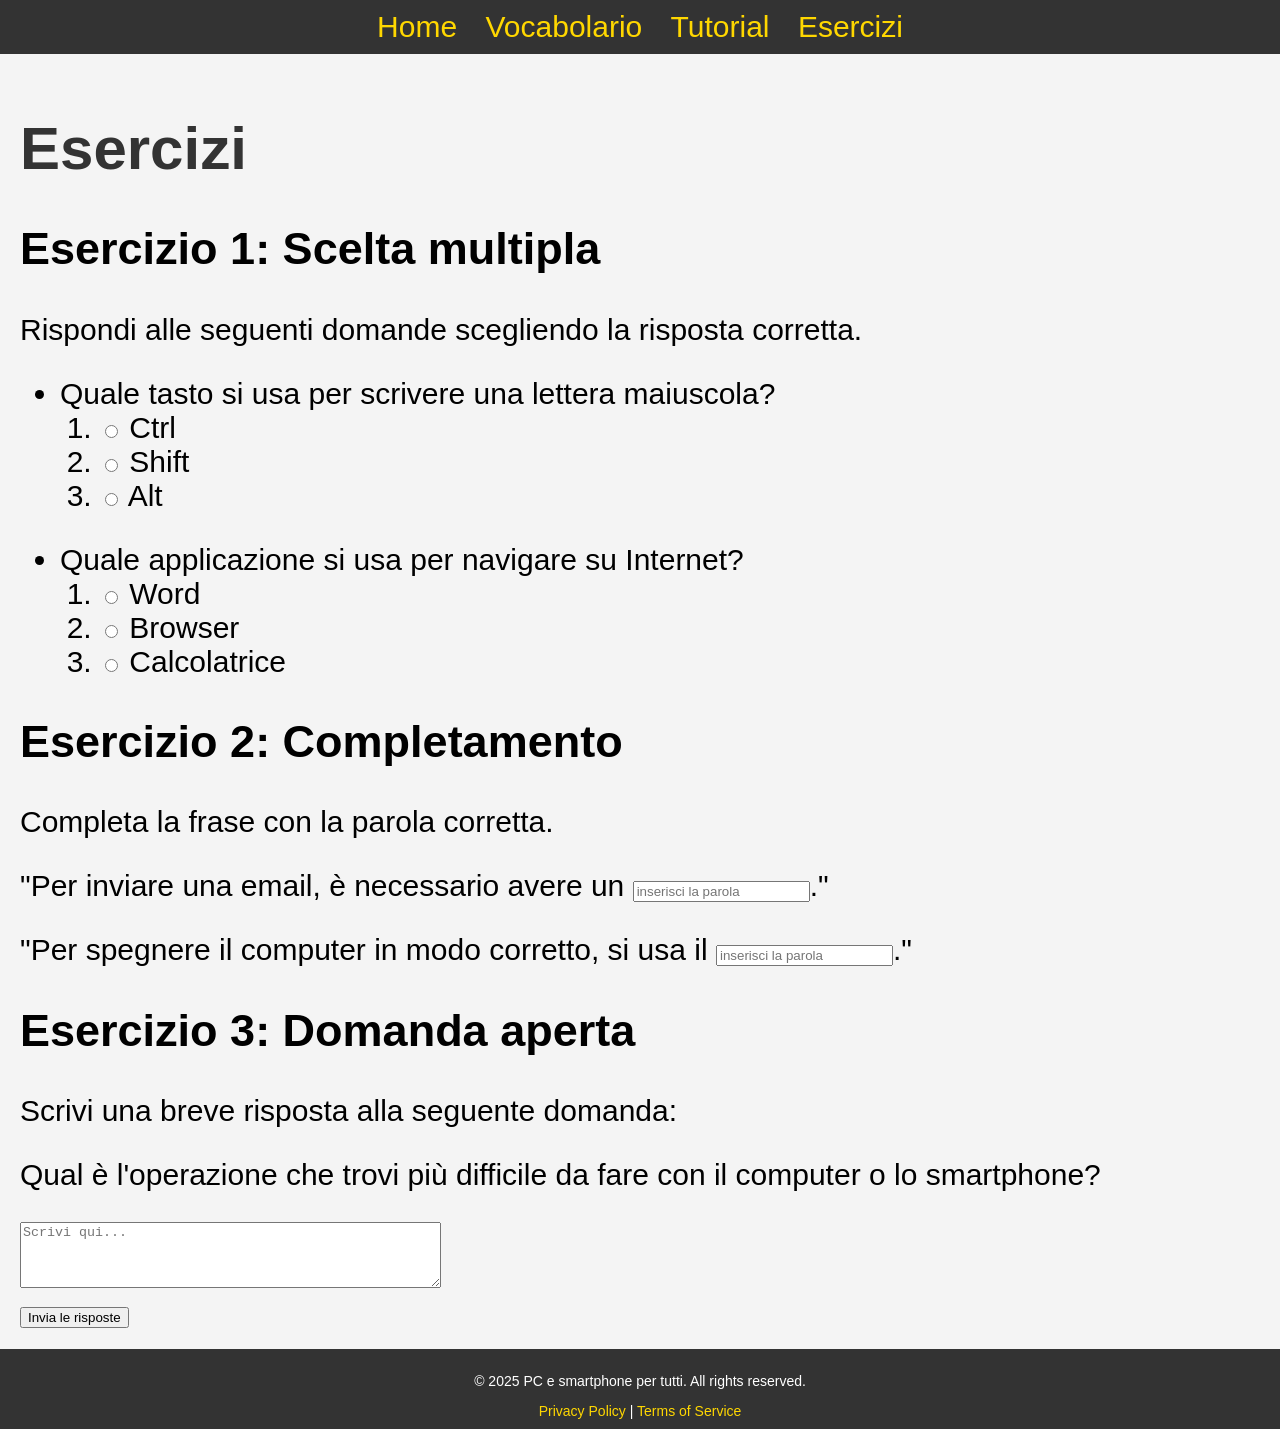
==== content/exercises/index.html @ 0805dfdc "Exercises placeholder page" ====
<!DOCTYPE html>
<html lang="it">
<head>
    <meta charset="UTF-8">
    <meta name="viewport" content="width=device-width, initial-scale=1.0">
    <title>Esercizi</title>
    <link rel="stylesheet" href="../../css/main.css">
    <link rel="stylesheet" href="../../css/layout.css">
    <link rel="stylesheet" href="../../css/typography.css">
</head>
<body>

    <header>
        <nav>
            <ul>
                <li><a href="../../index.html">Home</a></li>
                <li><a href="../index.html">Vocabolario</a></li>
                <li><a href="../tutorials/index.html">Tutorial</a></li>
                <li><a href="index.html">Esercizi</a></li>
            </ul>
        </nav>
    </header>
    
    <main>
        <h1>Esercizi</h1>
        
        <section>
            <h2>Esercizio 1: Scelta multipla</h2>
            <p>Rispondi alle seguenti domande scegliendo la risposta corretta.</p>
            <ul>
                <li>Quale tasto si usa per scrivere una lettera maiuscola?</li>
                <ol>
                    <li><input type="radio" name="q1"> Ctrl</li>
                    <li><input type="radio" name="q1"> Shift</li>
                    <li><input type="radio" name="q1"> Alt</li>
                </ol>
            </ul>
            <ul>
                <li>Quale applicazione si usa per navigare su Internet?</li>
                <ol>
                    <li><input type="radio" name="q2"> Word</li>
                    <li><input type="radio" name="q2"> Browser</li>
                    <li><input type="radio" name="q2"> Calcolatrice</li>
                </ol>
            </ul>
        </section>

        <section>
            <h2>Esercizio 2: Completamento</h2>
            <p>Completa la frase con la parola corretta.</p>
            <p>"Per inviare una email, è necessario avere un <input type="text" placeholder="inserisci la parola">."</p>
            <p>"Per spegnere il computer in modo corretto, si usa il <input type="text" placeholder="inserisci la parola">."</p>
        </section>

        <section>
            <h2>Esercizio 3: Domanda aperta</h2>
            <p>Scrivi una breve risposta alla seguente domanda:</p>
            <p>Qual è l'operazione che trovi più difficile da fare con il computer o lo smartphone?</p>
            <textarea rows="4" cols="50" placeholder="Scrivi qui..."></textarea>
        </section>

        <button>Invia le risposte</button>
    </main>

    <footer>
        <p>&copy; 2025 PC e smartphone per tutti. All rights reserved.</p>
        <a href="../../privacy-policy.html">Privacy Policy</a> | <a href="../../terms-of-service.html">Terms of Service</a>
    </footer>

</body>
</html>
---- css/main.css ----
/* General styling */
body {
    margin: 0;
    padding: 0;
}

main {
    padding: 20px;
    background-color: #f4f4f4;
}

h1 {
    color: #333;
}

/* Links */
a {
    color: #007BFF;
    text-decoration: none;
}

a:hover {
    text-decoration: underline;
}



/* Stile per il bottone "Torna alla lista dei tutorial" */
.back-btn {
    display: inline-block;
    background-color: #007bff; /* Colore blu */
    color: white;
    font-size: 16px;
    padding: 10px 20px;
    margin-bottom: 20px;
    border: none;
    border-radius: 5px;
    cursor: pointer;
    text-align: center;
    transition: background-color 0.3s ease, transform 0.2s ease;
}

.back-btn:hover {
    background-color: #0056b3; /* Blu scuro al passaggio del mouse */
    transform: translateY(-2px); /* Leggero sollevamento quando si passa sopra */
}

.back-btn:focus {
    outline: none; /* Rimuove il bordo di focus predefinito */
}
---- css/layout.css ----
/* Header and footer */
header, footer {
    background-color: #333;
    color: white;
    padding: 10px;
    text-align: center;
}

header h1, footer h1 {
    color: #ffffff;
}

nav ul {
    list-style-type: none;
    margin: 0;
    padding: 0;
}

nav ul li {
    display: inline;
    margin: 0 10px;
}

footer {
    font-size: 14px;
}

/* Header and footer links */
header a, footer a {
    color: #FFD700; /* Gold color for links */
    text-decoration: none;
}

header a:hover, footer a:hover {
    text-decoration: underline;
}
---- css/typography.css ----
/* General text styles */
body {
    font-family: Arial, sans-serif;
    font-size: 30px; /* Increase base font size */
}
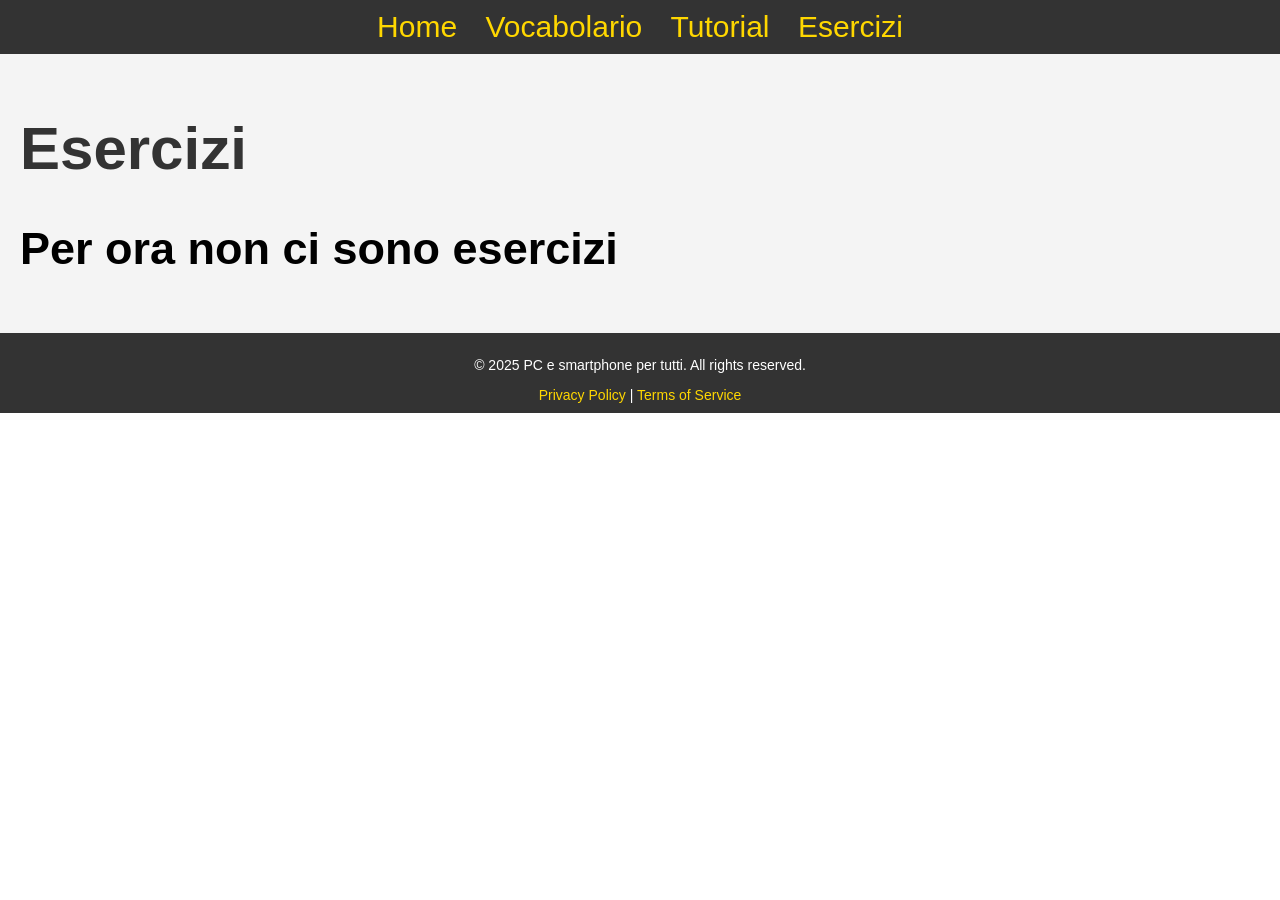
==== commit 06a550fc: "placeholder exercises" ====
--- a/content/exercises/index.html
+++ b/content/exercises/index.html
@@ -25,41 +25,9 @@
         <h1>Esercizi</h1>
         
         <section>
-            <h2>Esercizio 1: Scelta multipla</h2>
-            <p>Rispondi alle seguenti domande scegliendo la risposta corretta.</p>
-            <ul>
-                <li>Quale tasto si usa per scrivere una lettera maiuscola?</li>
-                <ol>
-                    <li><input type="radio" name="q1"> Ctrl</li>
-                    <li><input type="radio" name="q1"> Shift</li>
-                    <li><input type="radio" name="q1"> Alt</li>
-                </ol>
-            </ul>
-            <ul>
-                <li>Quale applicazione si usa per navigare su Internet?</li>
-                <ol>
-                    <li><input type="radio" name="q2"> Word</li>
-                    <li><input type="radio" name="q2"> Browser</li>
-                    <li><input type="radio" name="q2"> Calcolatrice</li>
-                </ol>
-            </ul>
+            <h2>Per ora non ci sono esercizi</h2>
         </section>
 
-        <section>
-            <h2>Esercizio 2: Completamento</h2>
-            <p>Completa la frase con la parola corretta.</p>
-            <p>"Per inviare una email, è necessario avere un <input type="text" placeholder="inserisci la parola">."</p>
-            <p>"Per spegnere il computer in modo corretto, si usa il <input type="text" placeholder="inserisci la parola">."</p>
-        </section>
-
-        <section>
-            <h2>Esercizio 3: Domanda aperta</h2>
-            <p>Scrivi una breve risposta alla seguente domanda:</p>
-            <p>Qual è l'operazione che trovi più difficile da fare con il computer o lo smartphone?</p>
-            <textarea rows="4" cols="50" placeholder="Scrivi qui..."></textarea>
-        </section>
-
-        <button>Invia le risposte</button>
     </main>
 
     <footer>
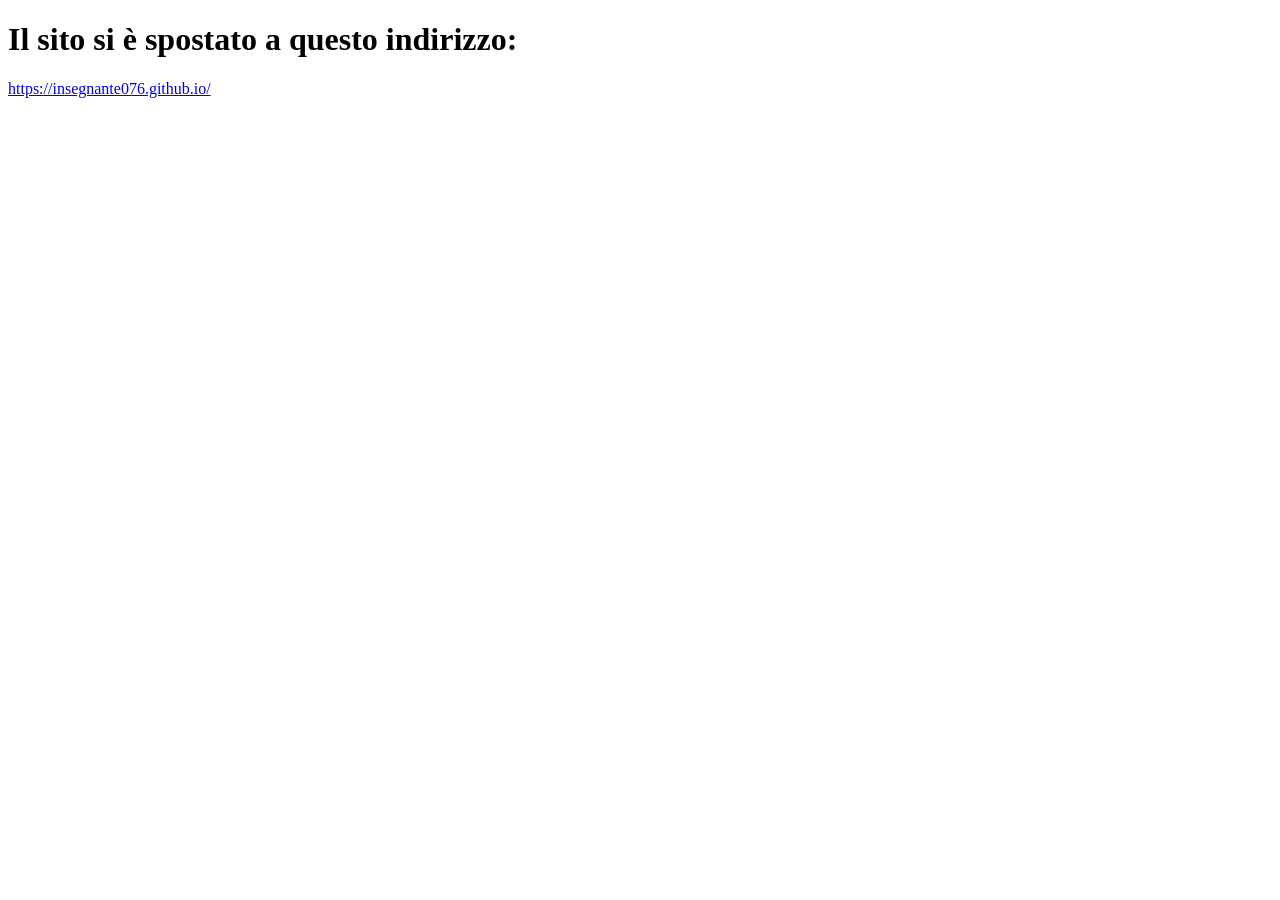
==== commit 983f29ae: "Redirecting pages" ====
--- a/content/exercises/index.html
+++ b/content/exercises/index.html
@@ -1,39 +1,12 @@
-<!DOCTYPE html>
-<html lang="it">
-<head>
-    <meta charset="UTF-8">
-    <meta name="viewport" content="width=device-width, initial-scale=1.0">
-    <title>Esercizi</title>
-    <link rel="stylesheet" href="../../css/main.css">
-    <link rel="stylesheet" href="../../css/layout.css">
-    <link rel="stylesheet" href="../../css/typography.css">
-</head>
-<body>
-
-    <header>
-        <nav>
-            <ul>
-                <li><a href="../../index.html">Home</a></li>
-                <li><a href="../index.html">Vocabolario</a></li>
-                <li><a href="../tutorials/index.html">Tutorial</a></li>
-                <li><a href="index.html">Esercizi</a></li>
-            </ul>
-        </nav>
-    </header>
-    
-    <main>
-        <h1>Esercizi</h1>
-        
-        <section>
-            <h2>Per ora non ci sono esercizi</h2>
-        </section>
-
-    </main>
-
-    <footer>
-        <p>&copy; 2025 PC e smartphone per tutti. All rights reserved.</p>
-        <a href="../../privacy-policy.html">Privacy Policy</a> | <a href="../../terms-of-service.html">Terms of Service</a>
-    </footer>
-
-</body>
-</html>
+<!DOCTYPE html>
+<html lang="it">
+<head>
+    <meta charset="UTF-8">
+    <meta name="viewport" content="width=device-width, initial-scale=1.0">
+    <title>Pagina spostata</title>
+</head>
+<body>
+    <h1>Il sito si è spostato a questo indirizzo:</h1>
+    <p><a href="https://insegnante076.github.io/" target="_blank">https://insegnante076.github.io/</a></p>
+</body>
+</html>
